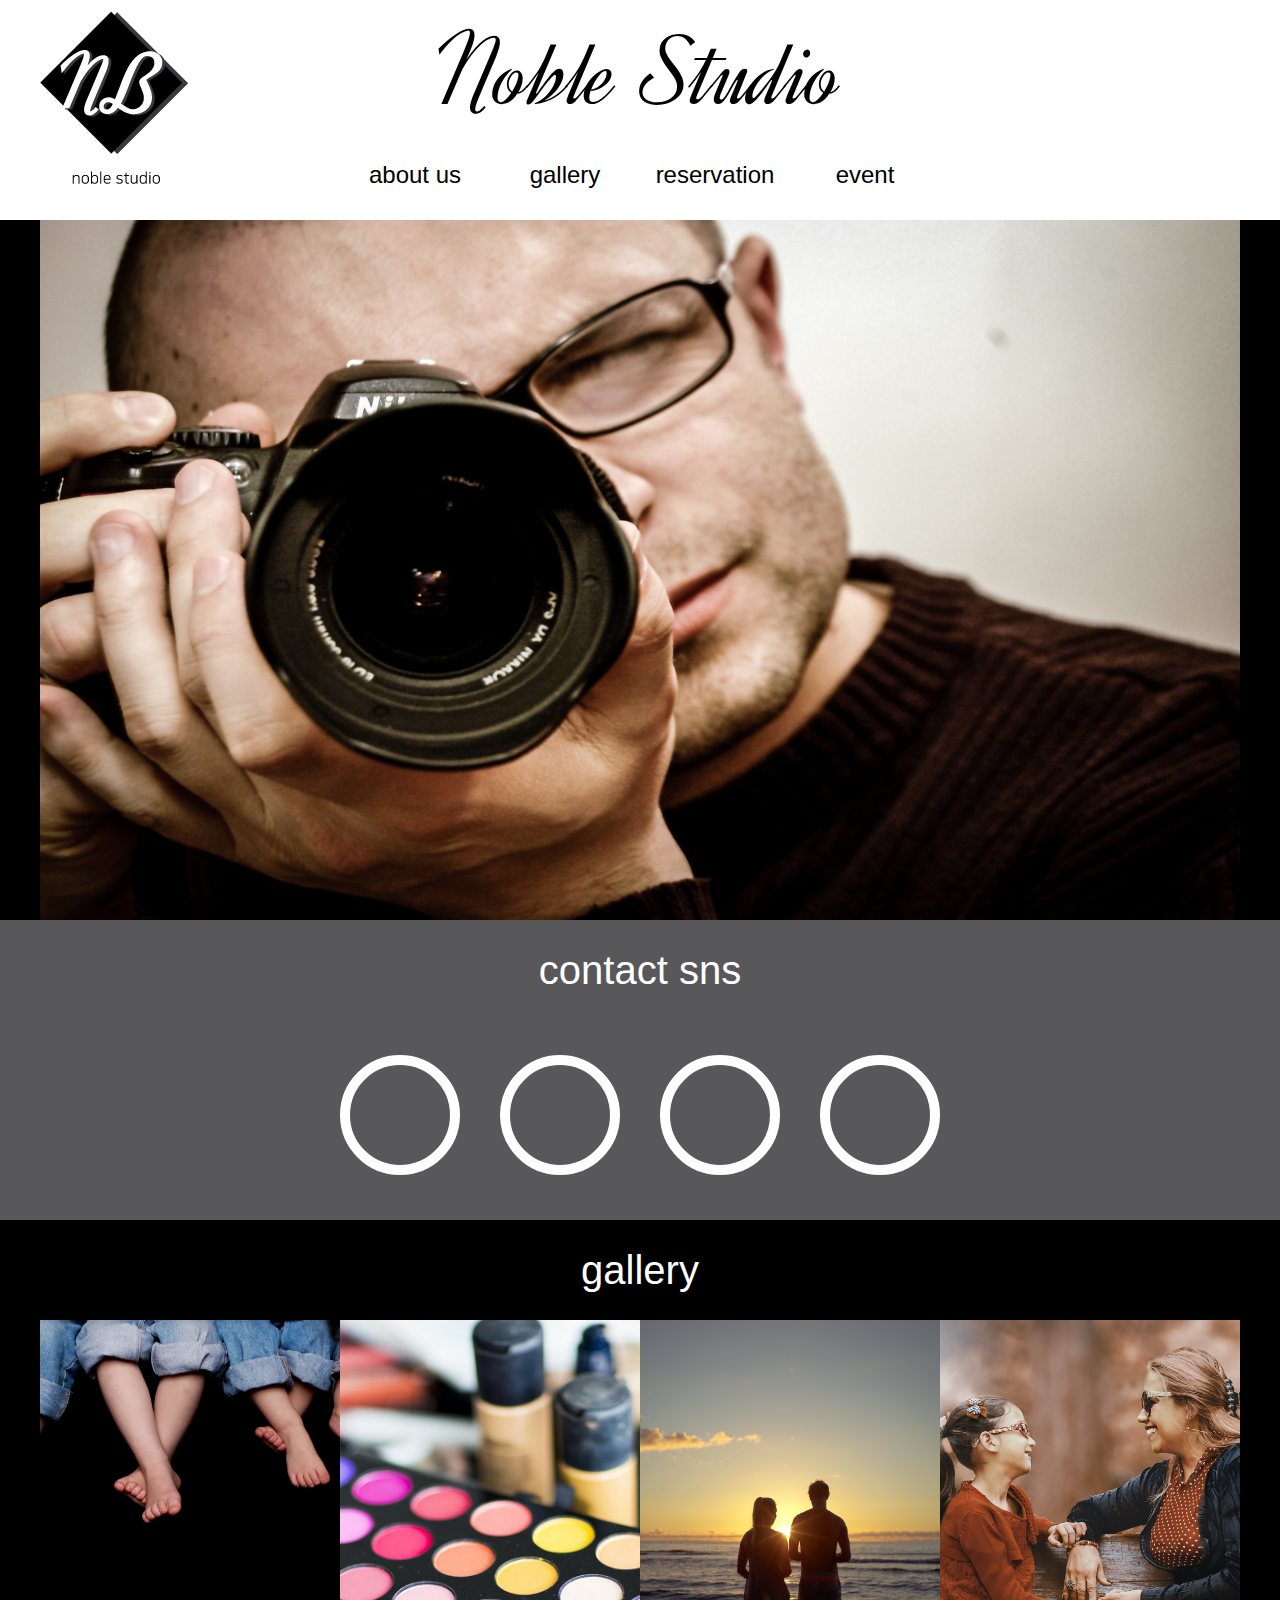
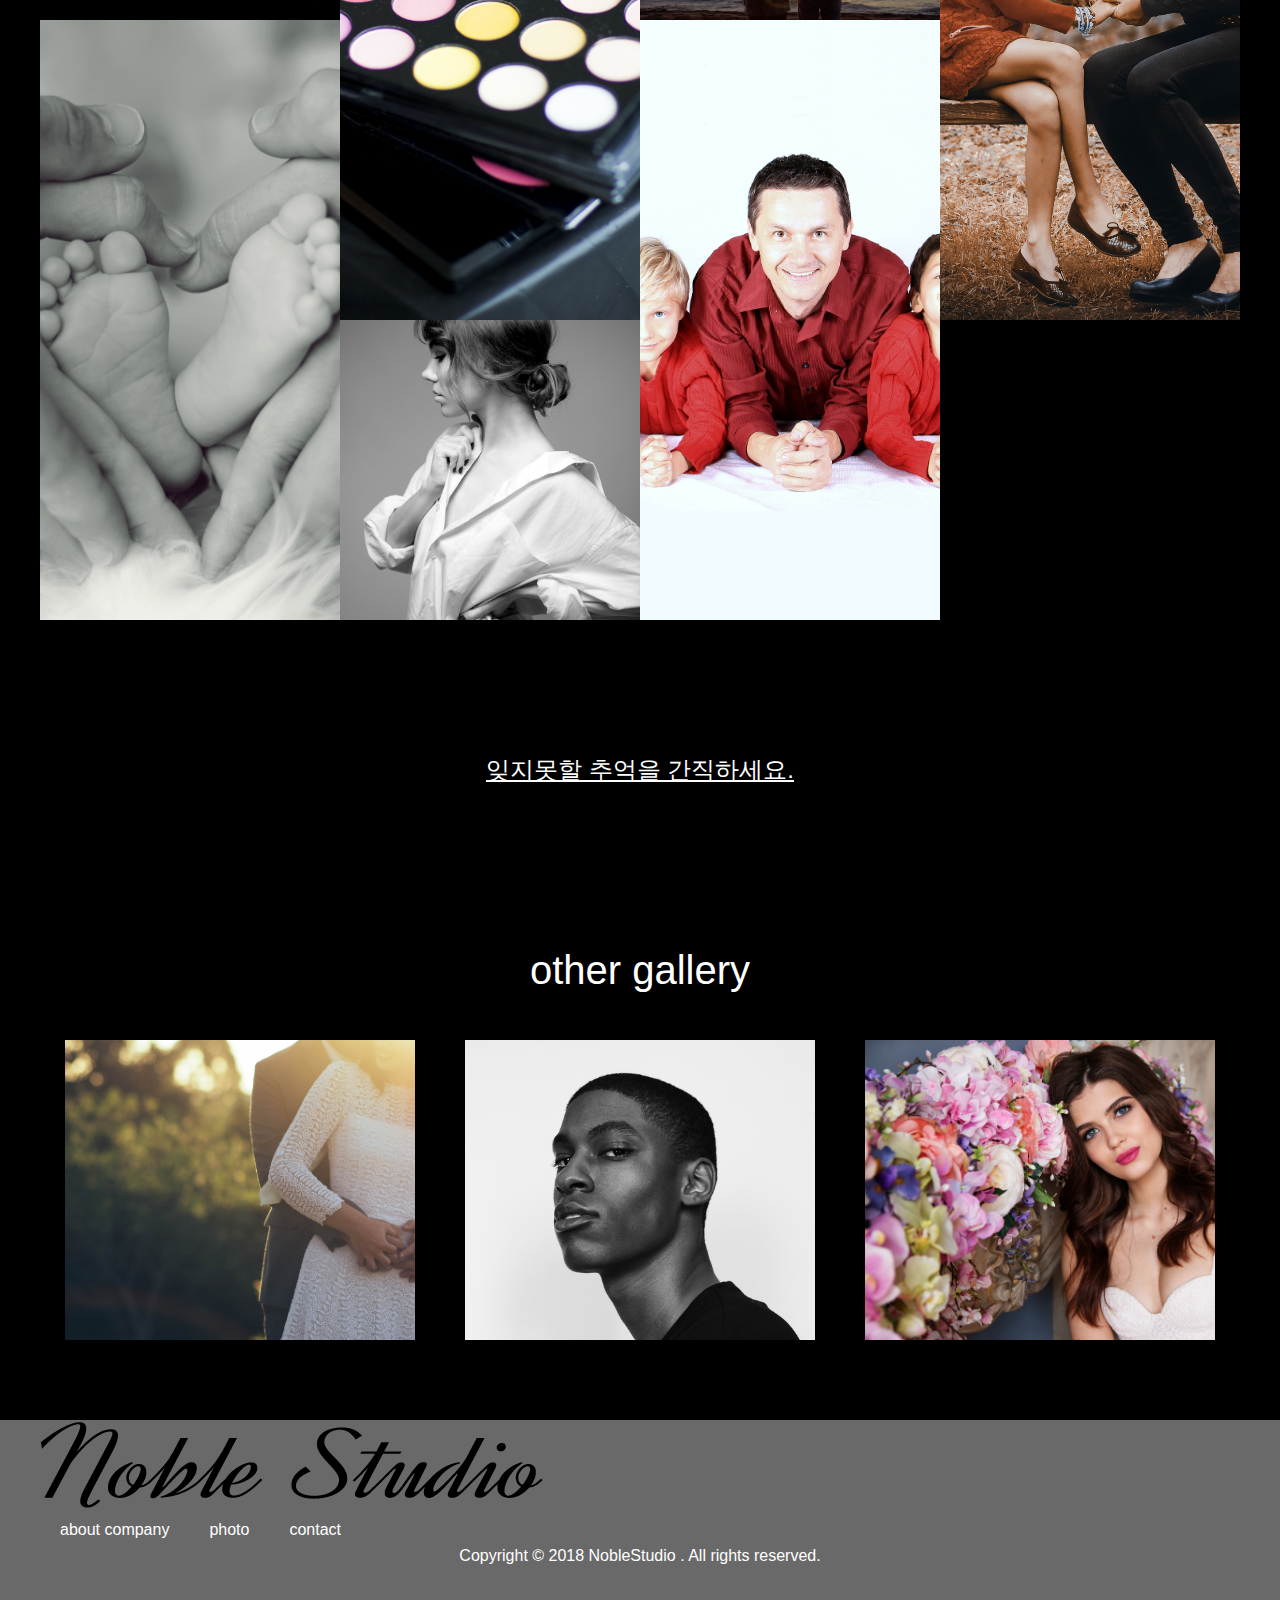
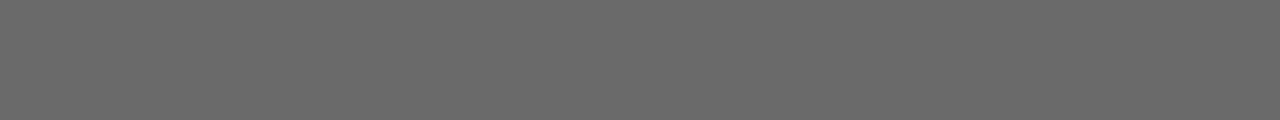
==== index.html @ afe1467c "third commit" ====
<!DOCTYPE html>
<html lang="en">
<head>
    <meta charset="UTF-8">
    <title>Document</title>
    <link rel="stylesheet" href="css/reset.css">
    <link rel="stylesheet" href="css/style.css">
    <link href="https://fonts.googleapis.com/css?family=Dynalight" rel="stylesheet">
    <link rel="stylesheet" href="https://use.fontawesome.com/releases/v5.6.3/css/all.css" integrity="sha384-UHRtZLI+pbxtHCWp1t77Bi1L4ZtiqrqD80Kn4Z8NTSRyMA2Fd33n5dQ8lWUE00s/" crossorigin="anonymous">
    <script src="script/jquery-3.3.1.min.js"></script>
    <script src="script/script.js"></script>
    
</head>
<body>
  
       <div class="hw">
        <header>
            <div class="logo">
                <a href="index.html"><img src="images/logo1.png" alt=""></a>
            </div>
            <div class="title">
                 <a href="index.html">Noble Studio</a>
            </div>
            <nav>
                <ul class="menu">
                    <li><a href="subindex.html">about us</a></li>
                    <li><a href="#">gallery</a></li>
                    <li><a href="#">reservation</a></li>
                    <li><a href="#">event</a></li>
                </ul>
            </nav>
<!--
            <div class="hamburger">
                <img src="images/menu.png" alt="">
            </div>
-->
        </header>
        </div>
         
        <div class="main">
            <div class="slide">
                <img src="images/1.jpg" alt="">
                <img src="images/2.jpg" alt="">
                <img src="images/4.jpg" alt="">
            </div>
        </div>
        <div class="sns">
        
           <div class="innersns">
             <h2>contact sns</h2>
             
           <div class="icons">
               
            <div class="icon"><i class="fab fa-instagram"></i></div>
            <div class="icon"><i class="fab fa-facebook-square"></i></div>
            <div class="icon"><i class="fab fa-youtube"></i></div>
             <div class="icon"><i class="fab fa-blogger"></i></div>
                   </div>
            </div>
           
        </div>
        <div class="content1">
            <h2>gallery</h2>
             <div class="gallery">
              <div class="item item-1">
                <div class="bg-hover"></div>
                <a href="#">Family photo</a>
            </div>
              <div class="item item-2">
                <div class="bg-hover"></div>
                <a href="#">Make up</a>
            </div>
              <div class="item item-3">
                <div class="bg-hover"></div>
                <a href="#">couple</a>
            </div>
              <div class="item item-4">
                <div class="bg-hover"></div>
                <a href="#">friendship</a>
            </div>
              <div class="item item-5">
                <div class="bg-hover"></div>
                <a href="#">baby</a>
            </div>
              <div class="item item-6">
                <div class="bg-hover"></div>
                <a href="#">profile</a>
            </div>
              <div class="item item-7">
                <div class="bg-hover"></div>
                <a href="#">family</a>
            </div>
              <div class="item item-8">
                <div class="bg-hover"></div>
                <a href="#">profile</a>
            </div>
            </div>
        </div>
        <div class="banner">
          <p>잊지못할 추억을 간직하세요.</p>
        
        </div>
        <div class="content2">
            <h2>other gallery</h2> 
        
                <div class="contents">
                <div class="image1">
               
               
                  <div class="button">더보기</div>
 
                </div>
                <div class="txts">
                    <p>couple</p>
                </div>
            </div>
             
              <div class="contents">
                <div class="image2">
              
              
              <div class="button">더보기</div>
              
                </div>
                <div class="txts">
                    <p>profile</p>
                </div>
            </div>
                 <div class="contents">
                <div class="image3">
                     
            <div class="button">더보기</div>
               
                </div>
                <div class="txts">
                    <p>beauty</p>
                </div>
            </div>
             
           
            
        </div>
      
          <div class="fw">
        <footer>
            <ul class="footer">
                <li class="left_footer">
                    <img src="images/logo2.png" alt="">
                </li>
                <li class="right_footer">
                   <ul class="info">
                    <li class="footer1">about company</li>
                    <li class="footer2">photo</li>
                    <li class="footer3">contact</li>
                     </ul>
                </li>
                <p>Copyright © 2018 NobleStudio . All rights reserved.</p>
            </ul>
        </footer>
        </div>

</body>
</html>
---- css/style.css ----
body{
    background-color: black;
 font-family: 'Quicksand', sans-serif;
    font-size: 1em;
/*    background-color: black;*/
/*    color: 404041*/
}
a{
    color: black;
    text-decoration: none;
}
.hw{
    width: 100%;
    height: auto;
     background-color: white;
}
.fw{
      width: 100%;
    height: auto;
}
#container{
    width: 1200px3;
    height: auto;
    margin: 0 auto;
}
header{
    width: 1200px;
    height: 200px;
    margin: 0 auto;
   padding: 10px;
/*    border: 1px solid #000;*/
}

header .logo{
    width: 140px;
    height: 200px;
    line-height: 200px;
    float: left;
/*    border: 1px solid #000;*/
}
header .logo img{
cursor: pointer;
}
.clearfix:after{
    clear: both;
    display: block;
    content: "";
}
header .title{
    width: 600px;
    height: 130px;
    font-size: 100px;
   font-family: 'Dynalight', cursive;
    margin: 0 auto;
    line-height: 130PX;
    text-align: center;
    cursor: pointer;
/*    border: 1px solid #000;*/
}
nav .menu{
    width: 600px;
    height: 70px;
/*    border: 1px solid #000;*/
    margin: 0 auto;
}
nav .menu li{
    float: left;
    width: 150px;
    height: 70px;
    text-align: center;
/*border: 1px solid #000;*/
}
nav .menu li>a{
    
    line-height: 70px;
    display: block;
    text-decoration: none;
    font-size: 1.5rem;
    color: black;
}
nav .menu li>a:hover{
    font-size: 2rem;
}
.hamburger{
    width: 200px;
    height: 200px;
    float: right;
    display: flex;
    justify-content: center;
    align-items: center;
/*    border: 1px solid #000;*/
}
.hamburger img{
    width: 100px;
    height: 100px;
    cursor: pointer;
}
.main{
    width: 1200px;
    height: 700px;
    margin: 0 auto;
/*    border: 1px solid #000;*/
}
.main>.slide{
    width: 100%;
    height: 700px;
    position: relative;
    overflow: hidden;
}
.main .slide>img{
    width: 100%;
    height: 100%;
background-size: cover;
    position: absolute;
}
.sns{
    width: 100%;
    height: 300px;
    background-color: #58585B;
}
.innersns{
    width: 1200px;
    height: 300px;
    text-align: center;
    margin: 0 auto;
}

.icon>i{
    width: 100px;
    height: 100px;
    text-align: center;
    line-height: 100px;
    border: 10px solid #fff;
    border-radius: 50%;
 float: left;
    color: white;
   margin: 0 20px;
    font-size: 3rem;
    cursor: pointer;
}
.icon>i:hover{
    transform: rotateY(360deg);
    transition: all 1s;
}

.icons{
    width: 640px;
    height: auto;
  margin: 0 auto;
    padding: 35px;
/*    border: 1px solid #000;*/
}
.content1{
    width: 100%;
    height: 1000px;
}
h2{
    color: white;
    font-size: 2.5rem;
    text-align: center;
    padding: 30px;
}
.gallery{
    width: 1200px;
    height: 900px;
    margin: 0 auto;
     display: grid;
    grid-template-rows: repeat(3,1fr);
    grid-template-columns: repeat(4,1fr);
    grid-template-areas: 
        "item1 item2 item3 item4"
        "item5 item2 item6 item4"
        "item5 item7 item6 item8";
}
.item{
    position: relative;
    display: flex;
    justify-content: center;
    align-items: center;
}
.bg-hover{
    position: absolute;
    top: 0;
    left: 0;
    width: 100%;
    height: 100%;
    background-color: black;
    opacity: 0;
}
.item a{
    font-size: 0;
    text-align: center;
    z-index: 10;
    text-decoration: none;
}
.item:hover a{
    font-size: 2.6rem;
    color: #fff;
}
.item:hover .bg-hover{
    opacity: 0.7;
}
.item-1{
    grid-area: item1;
    background: url(images/3.jpg) center no-repeat;
    background-size: cover;
}
.item-2{
    grid-area: item2;
    background: url(images/28.jpg) center no-repeat;
    background-size: cover;
}
.item-3{
    grid-area: item3;
    background: url(images/6.jpg) center no-repeat;
    background-size: cover;
}
.item-4{
    grid-area: item4;
    background: url(images/7.jpg) center no-repeat;
    background-size: cover;
}
.item-5{
    grid-area: item5;
    background: url(images/8.jpg) center no-repeat;
    background-size: cover;
}
.item-6{
    grid-area: item6;
    background: url(images/9.jpg) center no-repeat;
    background-size: cover;
}
.item-7{
    grid-area: item7;
    background: url(images/profile.jpg) center no-repeat;
    background-size: cover;
}
.item-8{
    grid-area: item8;
    background: url(images/profile2.jpg) center no-repeat;
    background-size: cover;
}
.banner{
    width: 100%;
    height: 300px;
   background-color: #BBBDC0;
background: url(images/de5.png) no-repeat center;
    background-size: cover;
    display: flex;
    justify-content: center;
    align-items: center;
  
}
.banner>p{
    text-decoration: underline;
       color: white;
    font-size: 1.5rem;
    cursor: pointer;
}

.content2{
    width: 1200px;
    height: 500px;
    margin: 0 auto;
}
.contents{
    width: 350px;
    height: 300px;
    float: left;
    margin: 20px 25px;
    cursor: pointer;
   overflow: hidden;
 
}
.box{
    width: 90px;
    height:auto;
    border: 1px solid #000;
}
.contents .button{
    display: flex;
    justify-content: center;
    align-items: center;
    width: 70px;
    height: 30px;
    font-size: .875rem;
    opacity: 0;
  border: 1px solid #fff;
}

.contents:hover .button{
    opacity: 1;
    transition: all 1s;
}
.contents:hover .image1, .contents:hover .image2, .contents:hover .image3 {
    transform: scale(1.2);
    transition: all 2s;
}

.image1{
    width: 100%;
    height: 100%;
      background: url(images/couple.jpg) no-repeat;
    background-size: cover;
    color: white;
    font-size: 1.4rem;
    display: flex;
       justify-content: center;
    align-items: center;
  
     
}
.image2{
    width: 100%;
     height: 100%;
    background: url(images/profile3.jpg) no-repeat;
     background-size: cover;
      color: white;
     font-size: 1.4rem;
   text-align: center;
      display: flex;
       justify-content: center;
    align-items: center;
}
.image3{
    width: 100%;
     height: 100%;
    background: url(images/beauty.jpg) no-repeat;
     background-size: cover;
      color: white;
     font-size: 1.4rem;
   text-align: center;
      display: flex;
       justify-content: center;
    align-items: center;
   
}
.image3>p{
     
}

.txts{
    width: 100%;
    height: auto;
}
.txts>p{
    color: white;
    text-align: center;
    margin-top: 20px;
}
.fw{
    width: 100%;
    height: auto;
    background-color: dimgrey;
}
footer{
    width: 1200px;
    height: 300px;
    margin: 0 auto;
    color: white;
}
footer .info{
    text-align: center;
}
footer .info li{
    float: left;
    margin:  10px 20px;
}
footer p{
    clear: both;
    display: block;
    text-align: center;
}
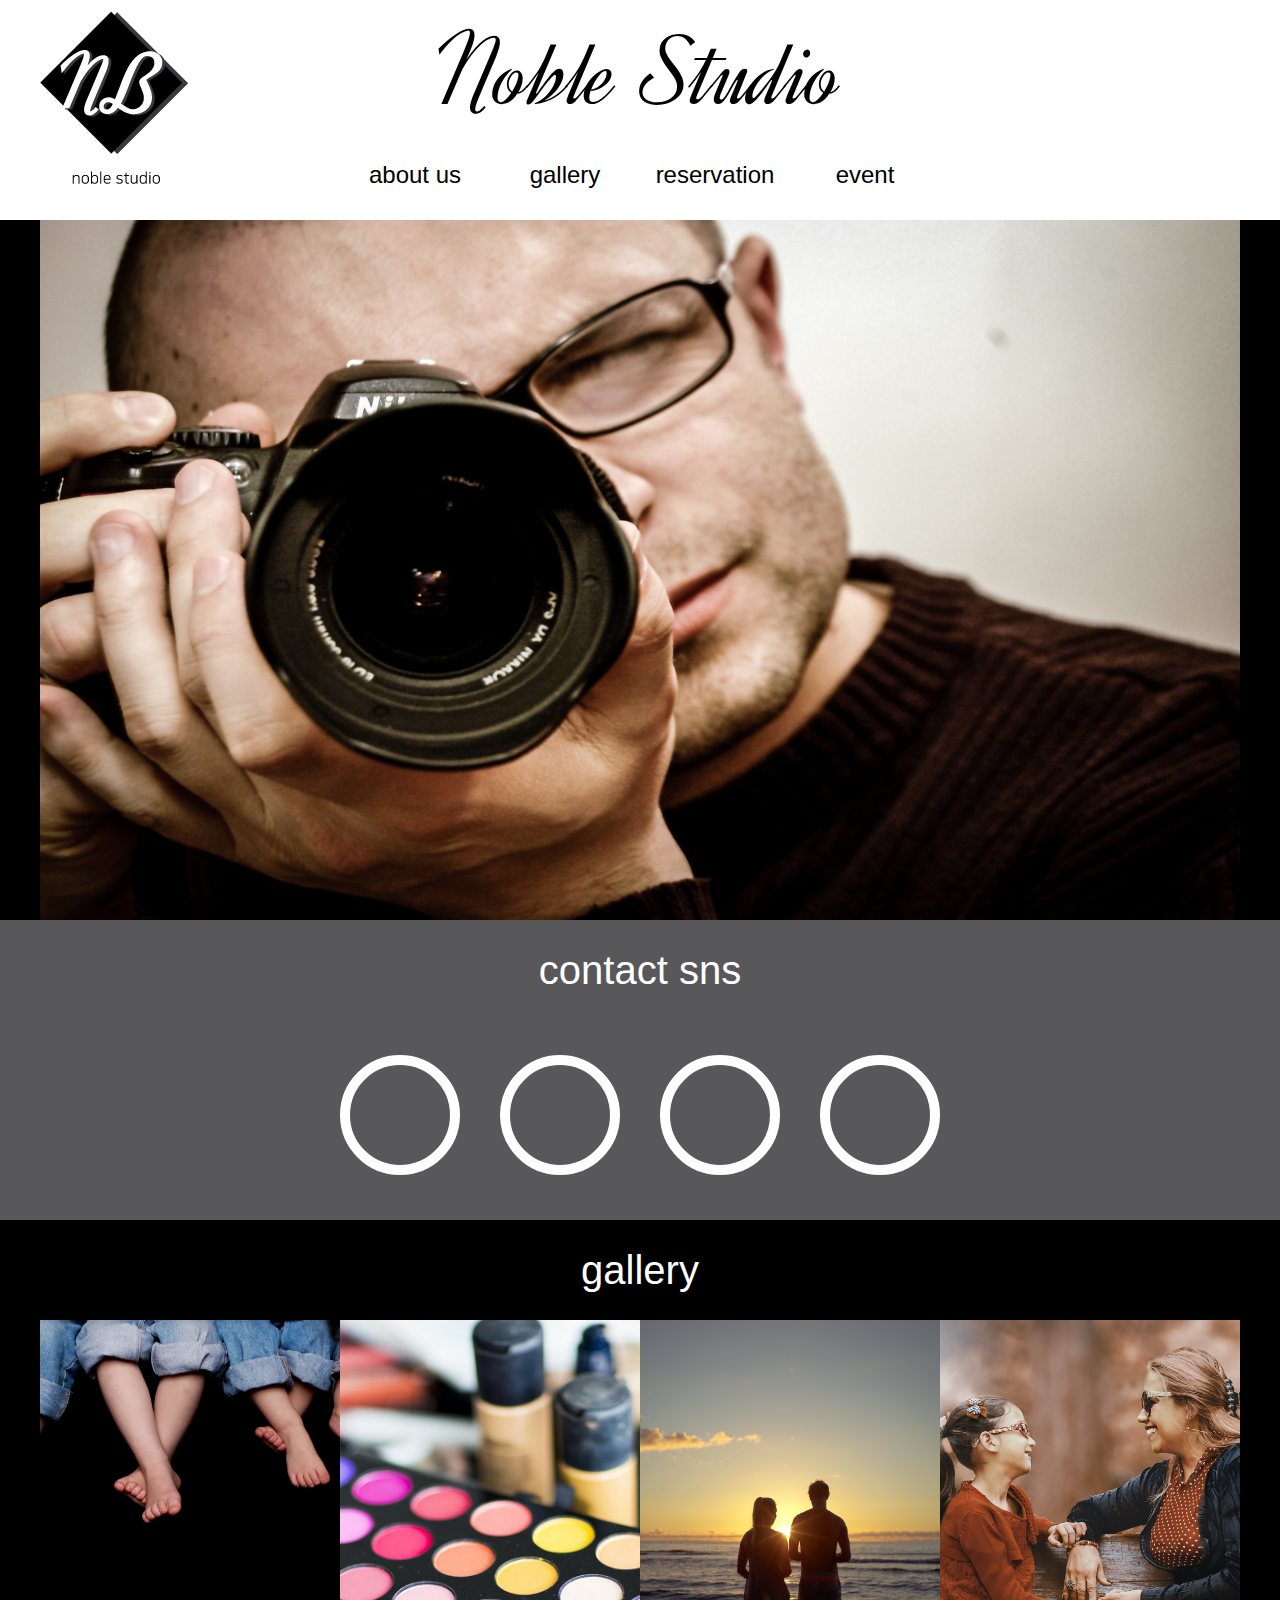
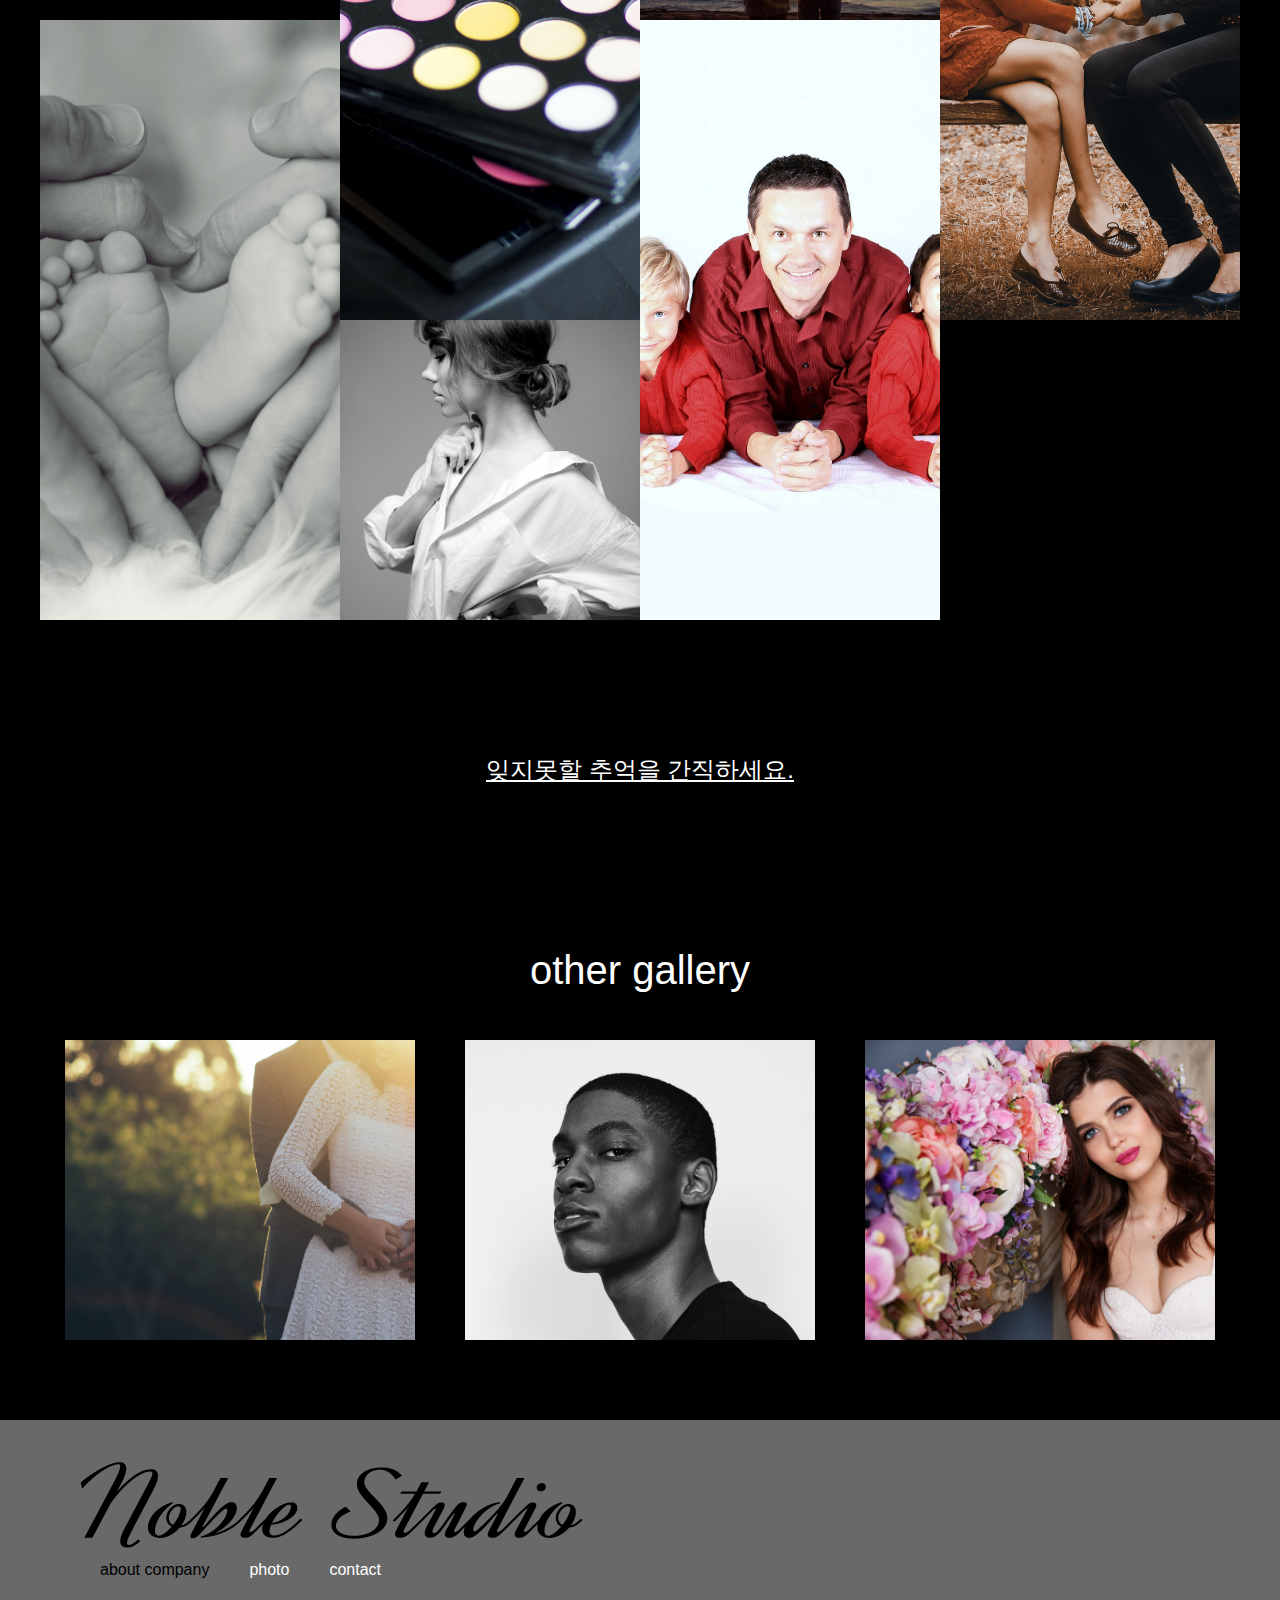
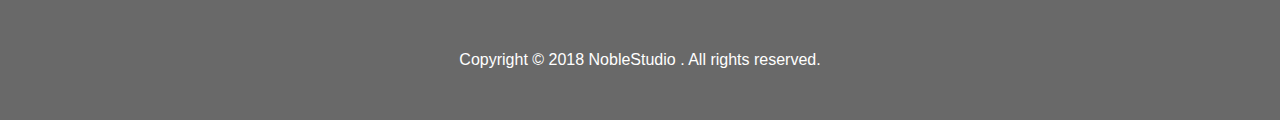
==== commit e8f25945: "noble" ====
--- a/index.html
+++ b/index.html
@@ -149,7 +149,7 @@
                 </li>
                 <li class="right_footer">
                    <ul class="info">
-                    <li class="footer1">about company</li>
+                    <li class="footer1"><a href="subindex.html">about company</a></li>
                     <li class="footer2">photo</li>
                     <li class="footer3">contact</li>
                      </ul>
@@ -160,4 +160,4 @@
         </div>
 
 </body>
-</html>+</html>
--- a/css/style.css
+++ b/css/style.css
@@ -366,8 +366,12 @@
     float: left;
     margin:  10px 20px;
 }
+.footer{
+   padding: 40px;
+}
 footer p{
     clear: both;
     display: block;
     text-align: center;
-}+    margin-top: 100px;
+}
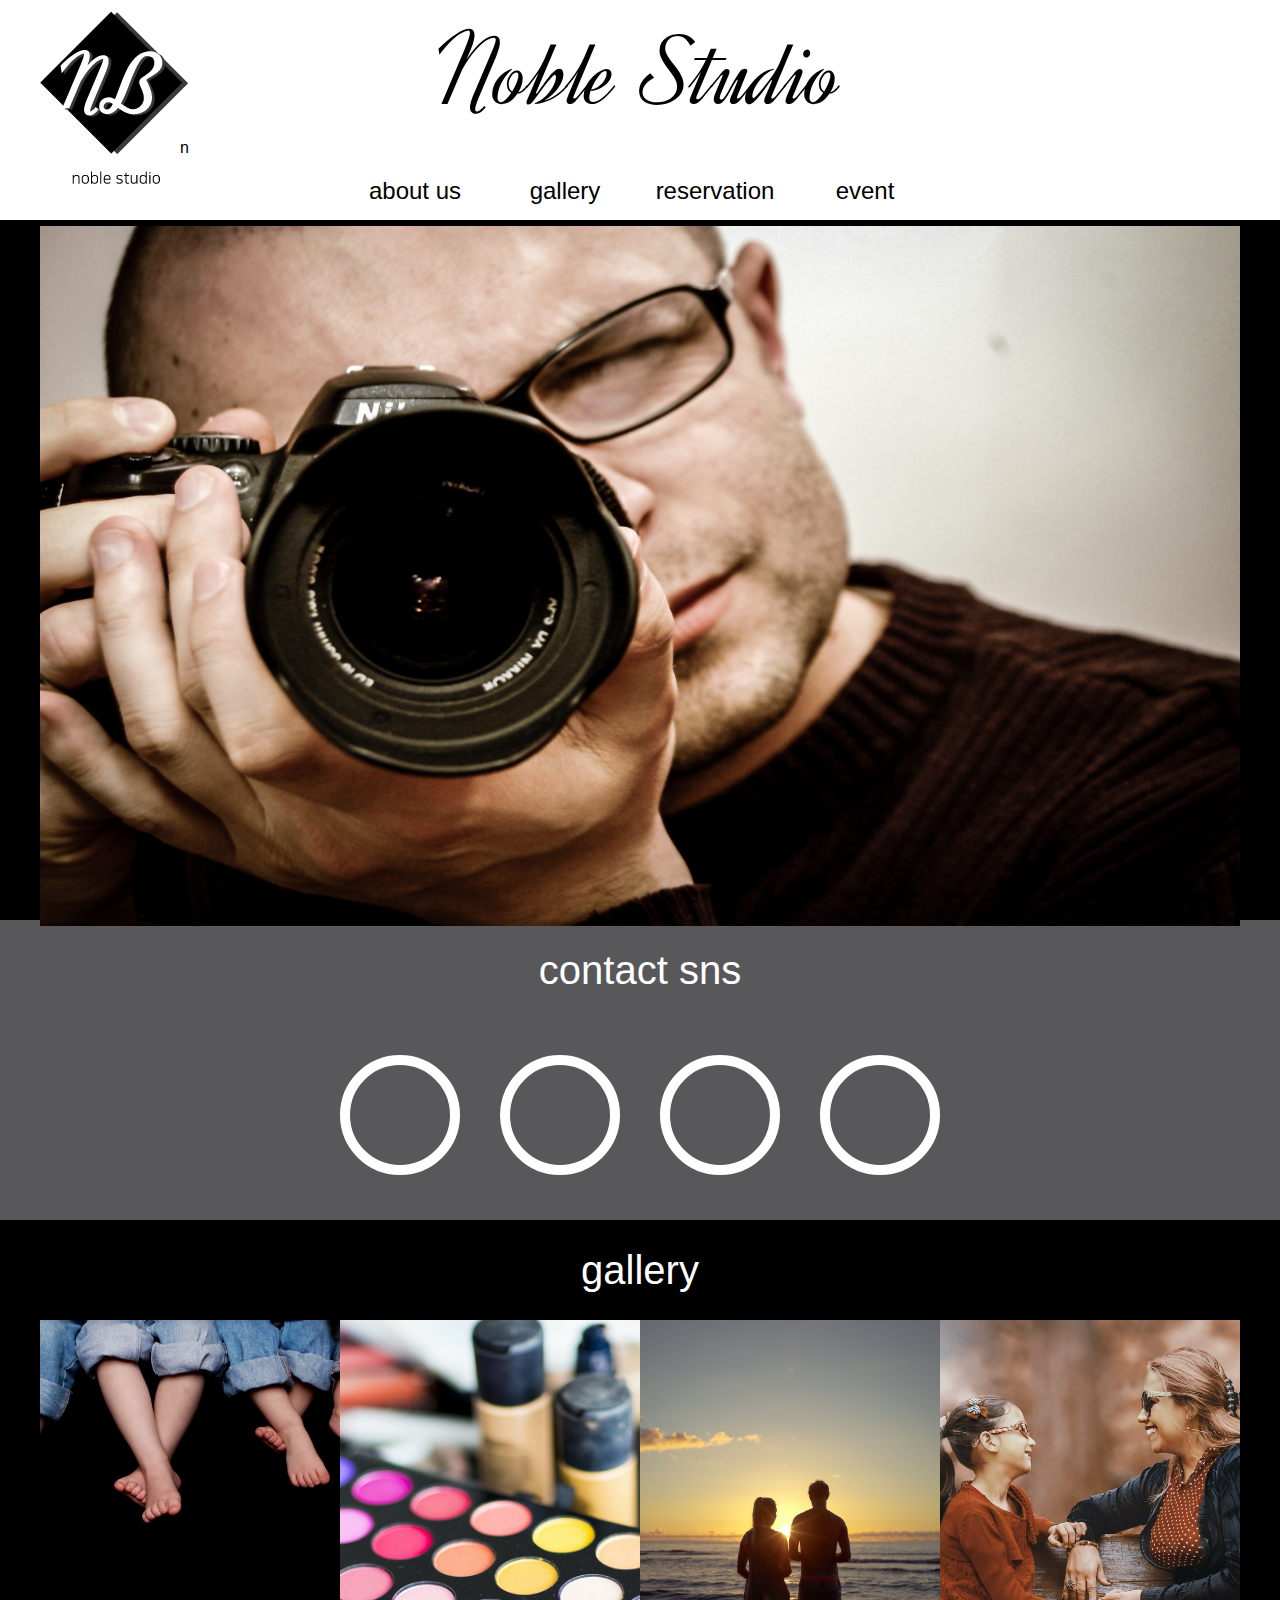
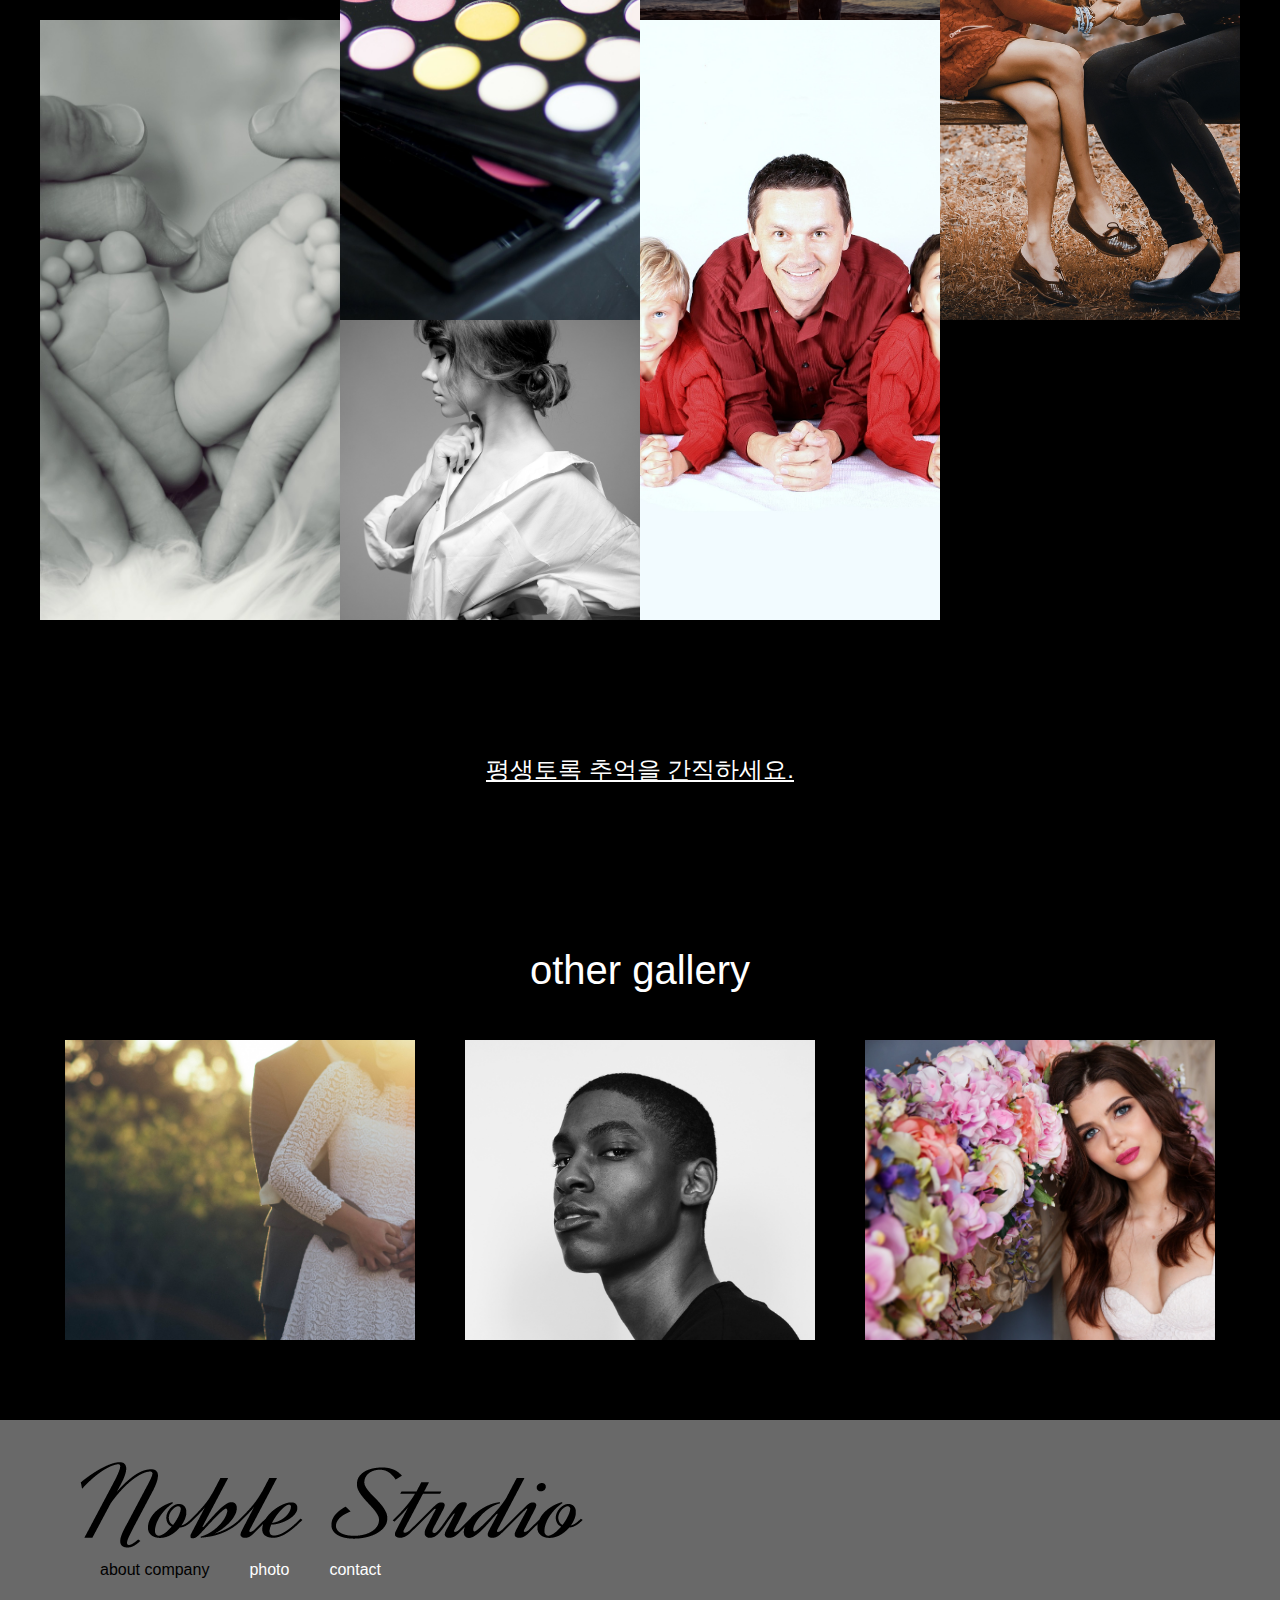
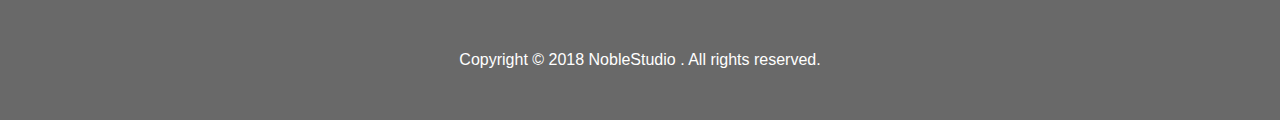
==== commit 012e6c70: "attraction" ====
--- a/index.html
+++ b/index.html
@@ -21,7 +21,7 @@
             <div class="title">
                  <a href="index.html">Noble Studio</a>
             </div>
-            <nav>
+            <nav>n
                 <ul class="menu">
                     <li><a href="subindex.html">about us</a></li>
                     <li><a href="#">gallery</a></li>
@@ -97,7 +97,7 @@
             </div>
         </div>
         <div class="banner">
-          <p>잊지못할 추억을 간직하세요.</p>
+          <p>평생토록 추억을 간직하세요.</p>
         
         </div>
         <div class="content2">
